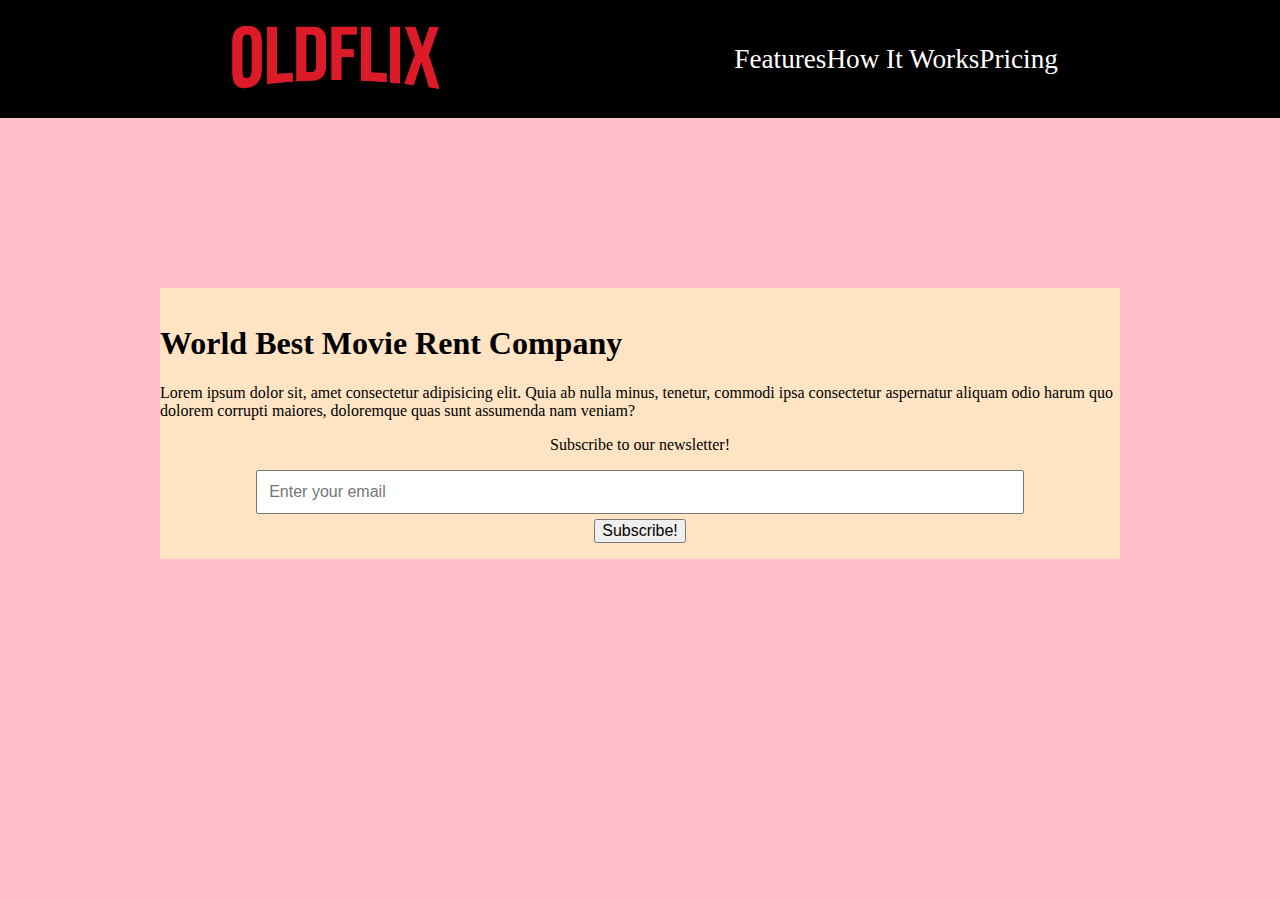
==== Landing-Page/index.html @ 25eeeee4 "Merge pull request #1 from muhammedogz/landing-page" ====
<!DOCTYPE html>
<html lang="en">

<head>
    <meta charset="UTF-8">
    <meta http-equiv="X-UA-Compatible" content="IE=edge">
    <meta name="viewport" content="width=device-width, initial-scale=1.0">
    <link rel="stylesheet" href="style/style.css">
    <title>Awesome Landing Page</title>
</head>

<body>
    <header>
        <nav class="container container-flex">
            <a class="logo" href="index.html"><img src="images/logo.png" alt="oldflix logo"></a>
            <ul class="container-flex">
                <li><a href="#">Features</a></li>
                <li><a href="#">How It Works</a></li>
                <li><a href="#">Pricing</a></li>
            </ul>
        </nav>
    </header>
    <main class="container container-main">
        <section class="intro">
            <h1>World Best Movie Rent Company</h1>
            <p>
                Lorem ipsum dolor sit, amet consectetur adipisicing elit. Quia ab nulla minus, tenetur, commodi ipsa
                consectetur aspernatur aliquam odio harum quo dolorem corrupti maiores, doloremque quas sunt assumenda
                nam veniam?
            </p>
            <form action="#" method="POST">
                <label for="email">Subscribe to our newsletter!</label>
                <input type="email" name="email" id="email" placeholder="Enter your email">
                <button type="submit">Subscribe!</button>
            </form>
        </section>
        <section class="features">

        </section>
        <section class="how-it-works">

        </section>
        <section class="pricing">

        </section>
    </main>
    <footer>

    </footer>
</body>

<script src="https://cdn.freecodecamp.org/testable-projects-fcc/v1/bundle.js"></script>

</html>
---- Landing-Page/style/style.css ----
:root {
	--color-red: #e50914;
}

* {
	box-sizing: border-box;
}

body {
	margin: 0;

	background-color: pink;
}

img {
	display: block;
	max-width: 100%;
}

input,
label,
button,
textarea,
a {
	font-size: inherit;
	font-weight: inherit;
}

/* typography */

/* container */

.container {
	width: 90%;
	margin: 0 auto;
}

.container-main {
	width: 75%;
}

.container-flex {
	display: flex;
	flex-direction: column;
}

@media (min-width: 680px) {
	.container-flex {
		flex-direction: row;
	}
}

/* header and nav */

header {
	background-color: #000;
	position: fixed;
	top: 0;
	width: 100%;
}

.logo {
	margin: 0 auto;
}

nav {
	padding: 1em;
}

nav ul {
	align-items: center;

	list-style: none;

	color: #fff;
	margin: 0 auto;
	padding: 0;
}

nav ul li {
	margin: 0.6em auto;
}

nav ul a {
	display: block;
	color: #fff;
	text-decoration: none;
	font-size: 1.7em;
	transform: scale(1);
	transition: transform 0.01s ease-in-out;
}

nav ul a:hover,
nav ul a:focus {
	transform: scale(1.15);
	color: var(--color-red);
}

/** MAIN **/

/* intro */

main {
	padding-top: 18em;
}

.intro {
	background-color: bisque;
	padding: 1em 0;
}

.intro form {
	display: flex;
	flex-direction: column;
	align-items: center;
}

.intro form label {
	display: block;
	margin-bottom: 1em;
}

.intro form input {
	margin-bottom: 0.3em;
	padding: 0.7em;
	width: 80%;
}

#submit {
	background: none;
	border: none;

	background-color: black;
	color: #fff;
	margin-top: 0.3em;
	padding: 1.2em 2em;
	cursor: pointer;
}

#submit:hover {
	background-color: var(--color-red);
}

/* Features */
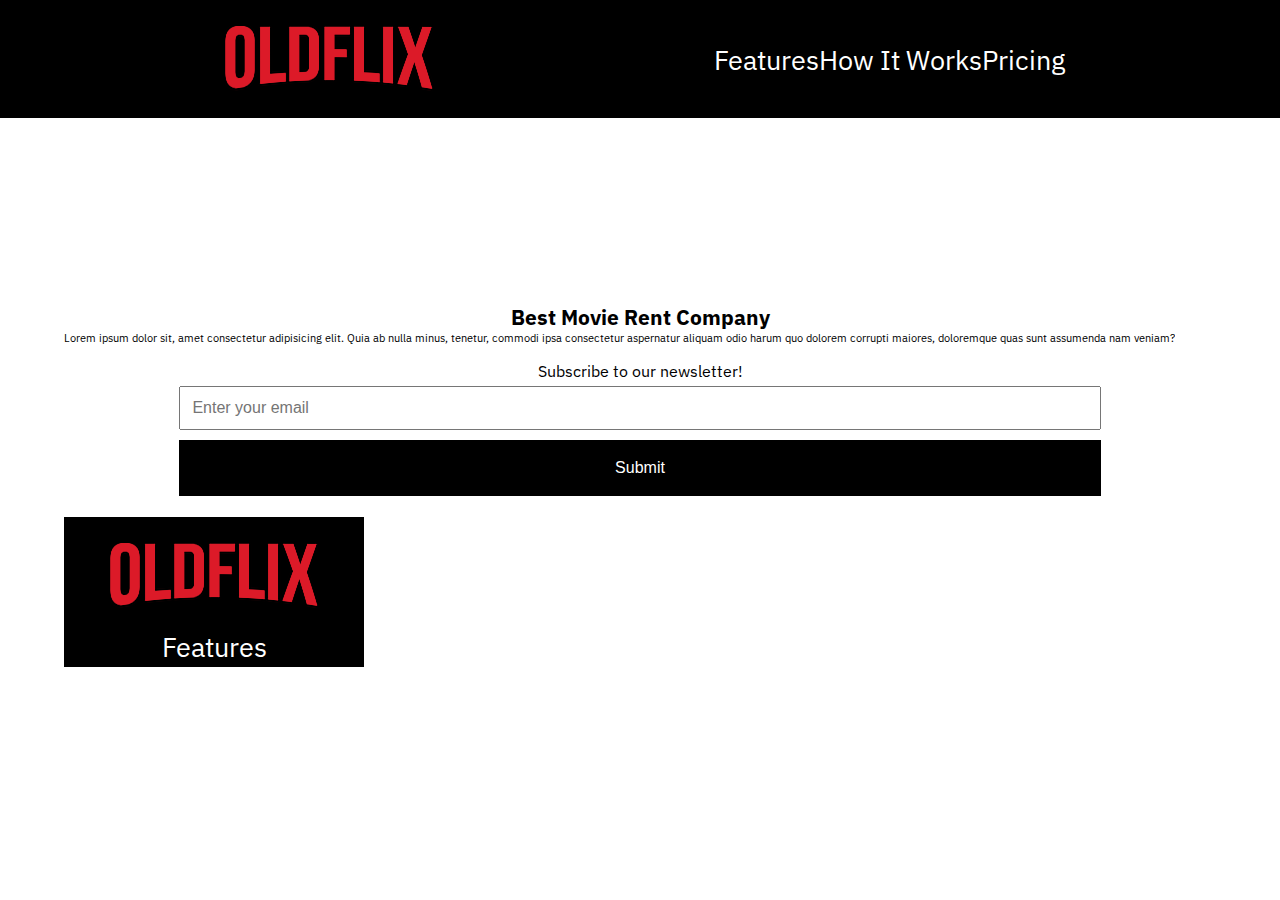
==== commit 8c771f30: "Add google fonts" ====
--- a/Landing-Page/index.html
+++ b/Landing-Page/index.html
@@ -5,42 +5,48 @@
     <meta charset="UTF-8">
     <meta http-equiv="X-UA-Compatible" content="IE=edge">
     <meta name="viewport" content="width=device-width, initial-scale=1.0">
+    <link rel="preconnect" href="https://fonts.googleapis.com">
+    <link rel="preconnect" href="https://fonts.gstatic.com" crossorigin>
+    <link
+        href="https://fonts.googleapis.com/css2?family=IBM+Plex+Sans:ital,wght@0,300;0,400;0,700;1,300;1,400&display=swap"
+        rel="stylesheet">
     <link rel="stylesheet" href="style/style.css">
     <title>Awesome Landing Page</title>
 </head>
 
 <body>
-    <header>
-        <nav class="container container-flex">
-            <a class="logo" href="index.html"><img src="images/logo.png" alt="oldflix logo"></a>
+    <header id="header">
+        <nav class="container container-flex" id="nav-bar">
+            <a class="logo" href="index.html"><img id="header-img" src="images/logo.png" alt="oldflix logo"></a>
             <ul class="container-flex">
-                <li><a href="#">Features</a></li>
-                <li><a href="#">How It Works</a></li>
-                <li><a href="#">Pricing</a></li>
+                <li><a class="nav-link" href="#features">Features</a></li>
+                <li><a class="nav-link" href="#how-it-works">How It Works</a></li>
+                <li><a class="nav-link" href="#pricing">Pricing</a></li>
             </ul>
         </nav>
     </header>
     <main class="container container-main">
         <section class="intro">
-            <h1>World Best Movie Rent Company</h1>
+            <h1>Best Movie Rent Company</h1>
             <p>
                 Lorem ipsum dolor sit, amet consectetur adipisicing elit. Quia ab nulla minus, tenetur, commodi ipsa
                 consectetur aspernatur aliquam odio harum quo dolorem corrupti maiores, doloremque quas sunt assumenda
                 nam veniam?
             </p>
-            <form action="#" method="POST">
+            <form id="form" action="https://www.freecodecamp.com/email-submit" method="POST">
                 <label for="email">Subscribe to our newsletter!</label>
                 <input type="email" name="email" id="email" placeholder="Enter your email">
-                <button type="submit">Subscribe!</button>
+                <input id="submit" type="submit">
             </form>
         </section>
-        <section class="features">
+        <section id="features" class="features">
 
         </section>
-        <section class="how-it-works">
+        <section id="how-it-works" class="how-it-works">
+            <iframe id="video" src="#" frameborder="0"></iframe>
 
         </section>
-        <section class="pricing">
+        <section id="pricing" class="pricing">
 
         </section>
     </main>
--- a/Landing-Page/style/style.css
+++ b/Landing-Page/style/style.css
@@ -7,14 +7,20 @@
 }
 
 body {
+	font-family: "IBM Plex Sans", sans-serif;
+	font-size: 1rem;
 	margin: 0;
-
-	background-color: pink;
 }
 
 img {
 	display: block;
 	max-width: 100%;
+}
+
+h1,
+h2,
+p {
+	margin: 0;
 }
 
 input,
@@ -28,6 +34,18 @@
 
 /* typography */
 
+h1 {
+	font-size: 1.3em;
+}
+
+h2 {
+	font-size: 1em;
+}
+
+p {
+	font-size: 0.7em;
+}
+
 /* container */
 
 .container {
@@ -36,7 +54,7 @@
 }
 
 .container-main {
-	width: 75%;
+	width: 90%;
 }
 
 .container-flex {
@@ -56,6 +74,7 @@
 	background-color: #000;
 	position: fixed;
 	top: 0;
+	z-index: 2;
 	width: 100%;
 }
 
@@ -105,8 +124,11 @@
 }
 
 .intro {
-	background-color: bisque;
 	padding: 1em 0;
+}
+
+.intro h1 {
+	text-align: center;
 }
 
 .intro form {
@@ -117,7 +139,8 @@
 
 .intro form label {
 	display: block;
-	margin-bottom: 1em;
+	margin-top: 1em;
+	margin-bottom: 0.3em;
 }
 
 .intro form input {
@@ -127,6 +150,7 @@
 }
 
 #submit {
+	display: block;
 	background: none;
 	border: none;
 
@@ -135,10 +159,13 @@
 	margin-top: 0.3em;
 	padding: 1.2em 2em;
 	cursor: pointer;
+	transform: scale(1);
+	transition: all 250ms;
 }
 
 #submit:hover {
 	background-color: var(--color-red);
+	transform: scale(1.07);
 }
 
 /* Features */
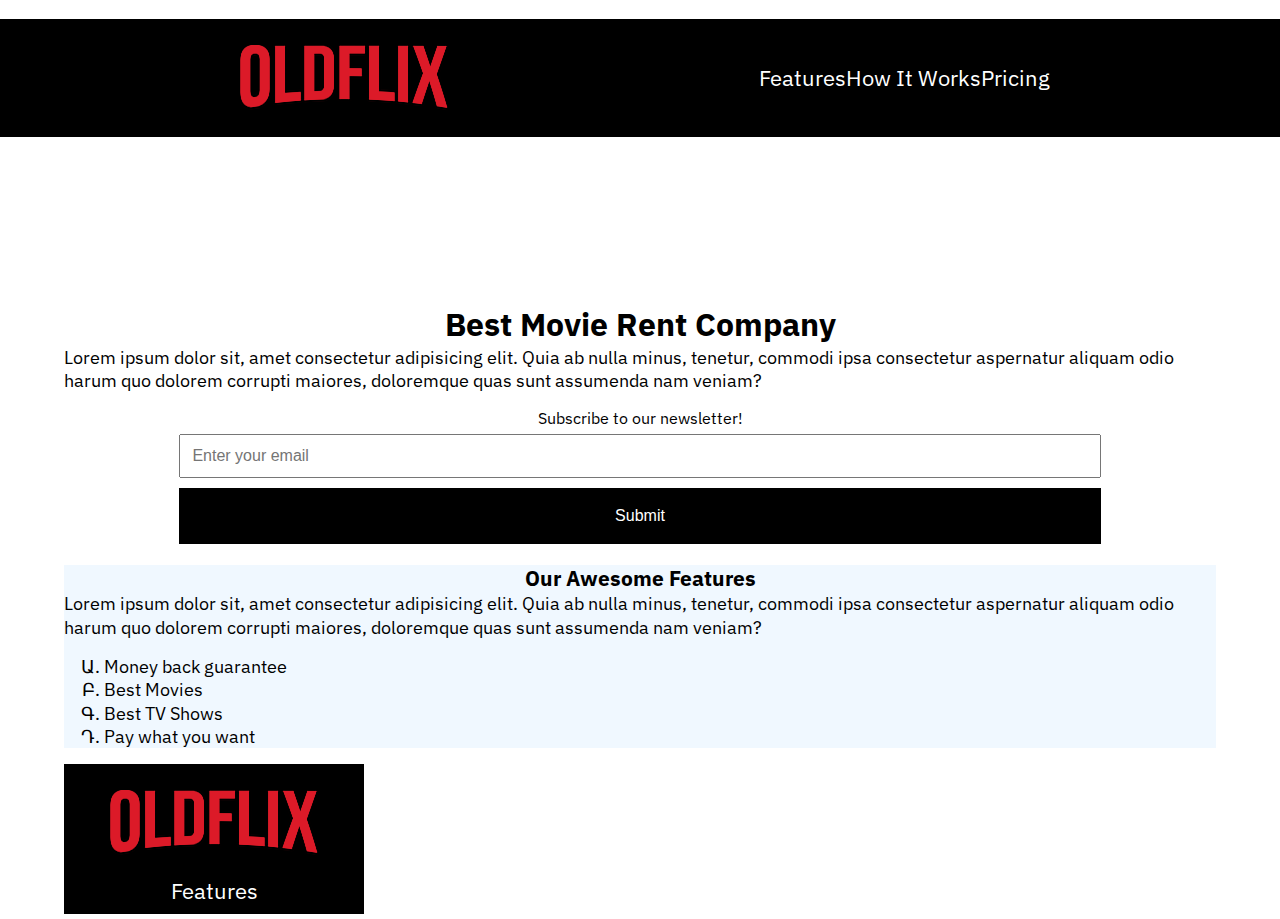
==== commit 788eeabd: "Add new section and style 1" ====
--- a/Landing-Page/index.html
+++ b/Landing-Page/index.html
@@ -40,7 +40,18 @@
             </form>
         </section>
         <section id="features" class="features">
-
+            <h2>Our Awesome Features</h2>
+            <p>
+                Lorem ipsum dolor sit, amet consectetur adipisicing elit. Quia ab nulla minus, tenetur, commodi ipsa
+                consectetur aspernatur aliquam odio harum quo dolorem corrupti maiores, doloremque quas sunt assumenda
+                nam veniam?
+            </p>
+            <ul>
+                <li>Money back guarantee</li>
+                <li>Best Movies</li>
+                <li>Best TV Shows</li>
+                <li>Pay what you want</li>
+            </ul>
         </section>
         <section id="how-it-works" class="how-it-works">
             <iframe id="video" src="#" frameborder="0"></iframe>
--- a/Landing-Page/style/style.css
+++ b/Landing-Page/style/style.css
@@ -10,6 +10,7 @@
 	font-family: "IBM Plex Sans", sans-serif;
 	font-size: 1rem;
 	margin: 0;
+	line-height: 1.3;
 }
 
 img {
@@ -35,15 +36,16 @@
 /* typography */
 
 h1 {
+	font-size: 2rem;
+}
+
+h2 {
 	font-size: 1.3em;
 }
 
-h2 {
-	font-size: 1em;
-}
-
-p {
-	font-size: 0.7em;
+p,
+li {
+	font-size: 1.125rem;
 }
 
 /* container */
@@ -104,7 +106,7 @@
 	display: block;
 	color: #fff;
 	text-decoration: none;
-	font-size: 1.7em;
+	font-size: 1.2em;
 	transform: scale(1);
 	transition: transform 0.01s ease-in-out;
 }
@@ -169,3 +171,15 @@
 }
 
 /* Features */
+
+.features {
+	background-color: aliceblue;
+}
+
+.features h2 {
+	text-align: center;
+}
+
+.features ul {
+	list-style: armenian;
+}
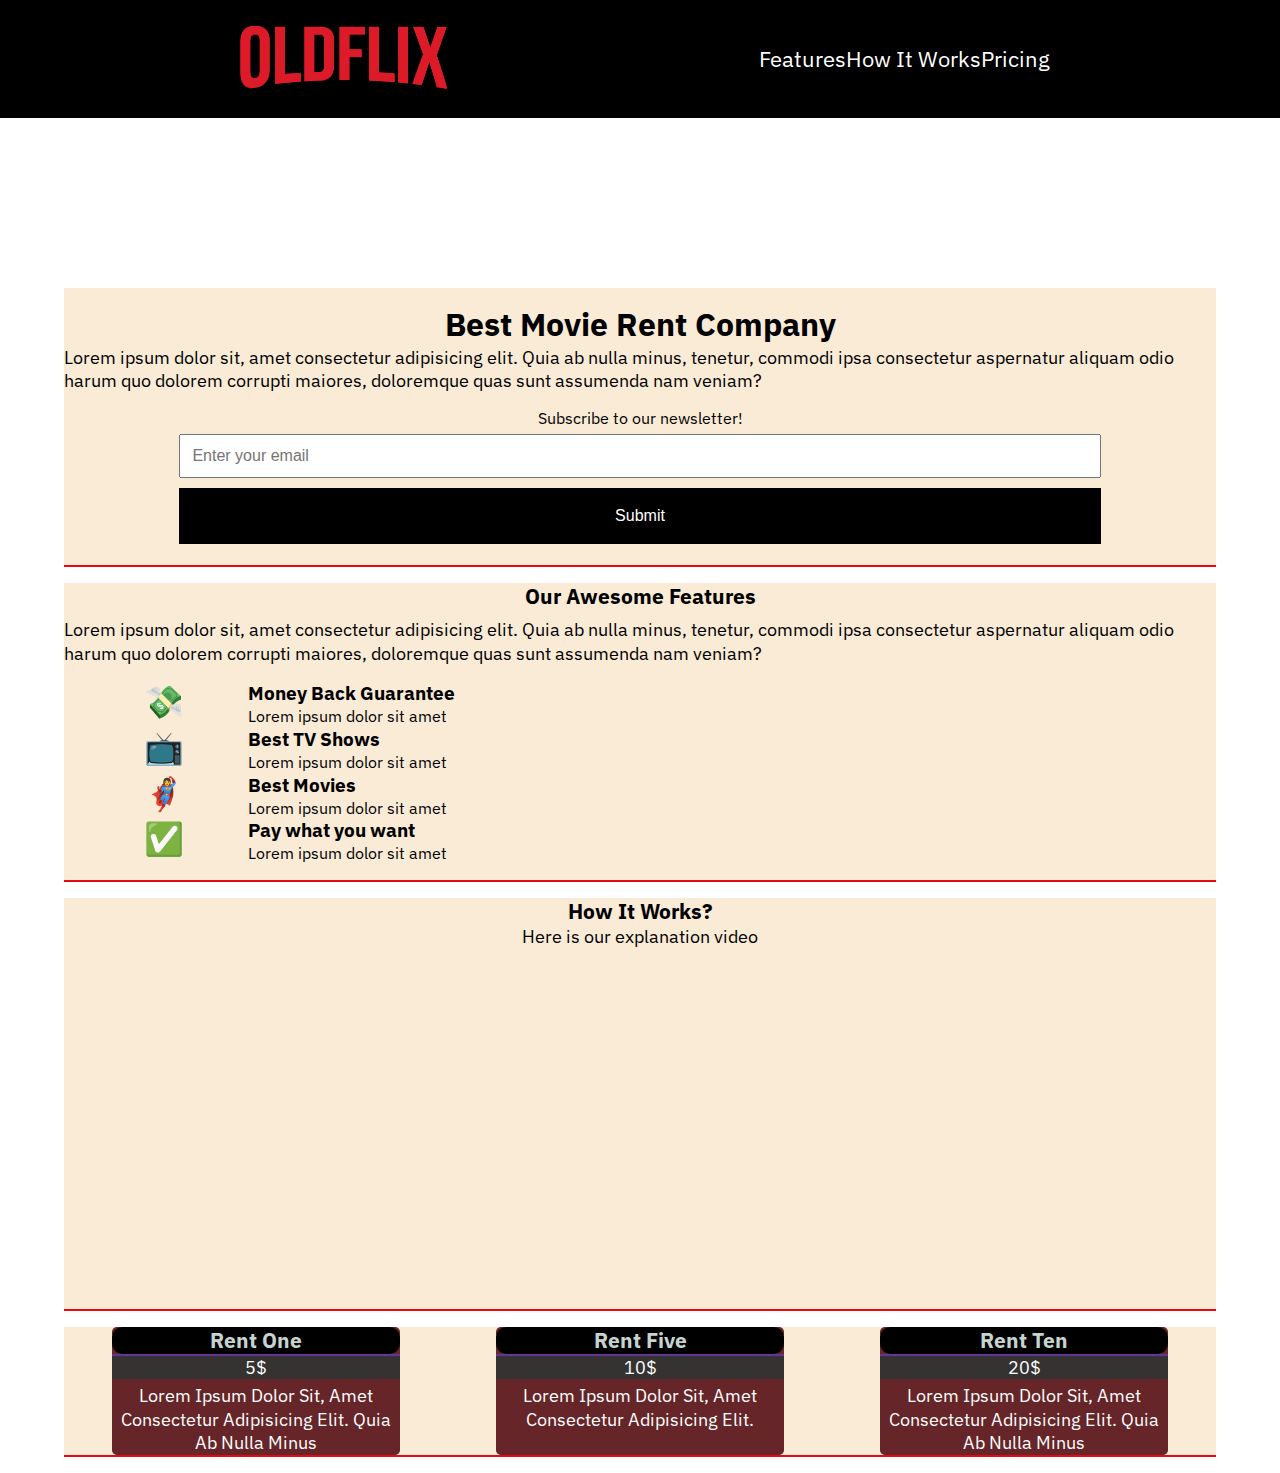
==== commit 5d302348: "Style section two and second" ====
--- a/Landing-Page/index.html
+++ b/Landing-Page/index.html
@@ -46,19 +46,61 @@
                 consectetur aspernatur aliquam odio harum quo dolorem corrupti maiores, doloremque quas sunt assumenda
                 nam veniam?
             </p>
-            <ul>
-                <li>Money back guarantee</li>
-                <li>Best Movies</li>
-                <li>Best TV Shows</li>
-                <li>Pay what you want</li>
-            </ul>
+            <div class="emoji-features">
+                <div class="emoji-div">
+                    <p>💸</p>
+                    <div>
+                        <h2>Money Back Guarantee</h2>
+                        <p>Lorem ipsum dolor sit amet</p>
+                    </div>
+                </div>
+                <div class="emoji-div">
+                    <p>📺</p>
+                    <div>
+                        <h2>Best TV Shows</h2>
+                        <p>Lorem ipsum dolor sit amet</p>
+                    </div>
+                </div>
+                <div class="emoji-div">
+                    <p>🦸‍♀️</p>
+                    <div>
+                        <h2>Best Movies</h2>
+                        <p>Lorem ipsum dolor sit amet</p>
+                    </div>
+                </div>
+                <div class="emoji-div">
+                    <p>✅</p>
+                    <div>
+                        <h2>Pay what you want</h2>
+                        <p>Lorem ipsum dolor sit amet</p>
+                    </div>
+                </div>
+            </div>
         </section>
         <section id="how-it-works" class="how-it-works">
-            <iframe id="video" src="#" frameborder="0"></iframe>
-
+            <h2>How It Works?</h2>
+            <p>Here is our explanation video</p>
+            <iframe id="video" src="https://www.youtube.com/embed/Pa6-XsUek7o" title="YouTube video player"
+                frameborder="0"
+                allow="accelerometer; autoplay; clipboard-write; encrypted-media; gyroscope; picture-in-picture"
+                allowfullscreen></iframe>
         </section>
         <section id="pricing" class="pricing">
-
+            <div class="price-card">
+                <h2>Rent One</h2>
+                <p class="price">5$</p>
+                <p>Lorem ipsum dolor sit, amet consectetur adipisicing elit. Quia ab nulla minus</p>
+            </div>
+            <div class="price-card">
+                <h2>Rent Five</h2>
+                <p class="price">10$</p>
+                <p>Lorem ipsum dolor sit, amet consectetur adipisicing elit. </p>
+            </div>
+            <div class="price-card">
+                <h2>Rent ten</h2>
+                <p class="price">20$</p>
+                <p>Lorem ipsum dolor sit, amet consectetur adipisicing elit. Quia ab nulla minus</p>
+            </div>
         </section>
     </main>
     <footer>
--- a/Landing-Page/style/style.css
+++ b/Landing-Page/style/style.css
@@ -20,7 +20,8 @@
 
 h1,
 h2,
-p {
+p,
+ul {
 	margin: 0;
 }
 
@@ -119,11 +120,17 @@
 
 /** MAIN **/
 
-/* intro */
-
 main {
 	padding-top: 18em;
 }
+
+main > section {
+	background-color: antiquewhite;
+	border-bottom: 2px solid #e50914;
+	margin-bottom: 1em;
+}
+
+/* intro */
 
 .intro {
 	padding: 1em 0;
@@ -171,15 +178,79 @@
 }
 
 /* Features */
-
+/* 
 .features {
-	background-color: aliceblue;
-}
-
-.features h2 {
-	text-align: center;
-}
-
-.features ul {
-	list-style: armenian;
-}
+} */
+
+.features > h2 {
+	text-align: center;
+	margin: 0.4em 0;
+}
+
+.emoji-features {
+	padding: 1em;
+}
+
+.emoji-div {
+	display: flex;
+}
+
+.emoji-div p {
+	font-size: 1em;
+}
+
+.emoji-div h2 {
+	font-size: 1.2em;
+}
+
+.emoji-div > p {
+	font-size: 2em;
+	margin: 0 2em;
+}
+
+/* how it works */
+
+.how-it-works {
+	text-align: center;
+}
+
+#video {
+	display: block;
+	width: 100%;
+	height: 40vh;
+}
+
+/* pricing */
+
+.pricing {
+	display: flex;
+	justify-content: space-around;
+}
+
+.price-card {
+	display: block;
+	width: 25%;
+
+	background-color: #662528;
+	border-radius: 0.3em;
+
+	color: #fff;
+	text-align: center;
+	text-transform: capitalize;
+}
+
+.price-card p {
+	align-self: center;
+}
+
+.price-card h2 {
+	color: #c6d3ce;
+	background-color: #000;
+	border-radius: 0.5em;
+}
+
+.price {
+	border-top: 2px solid rebeccapurple;
+	background-color: #353232;
+	margin-bottom: 0.3em;
+}
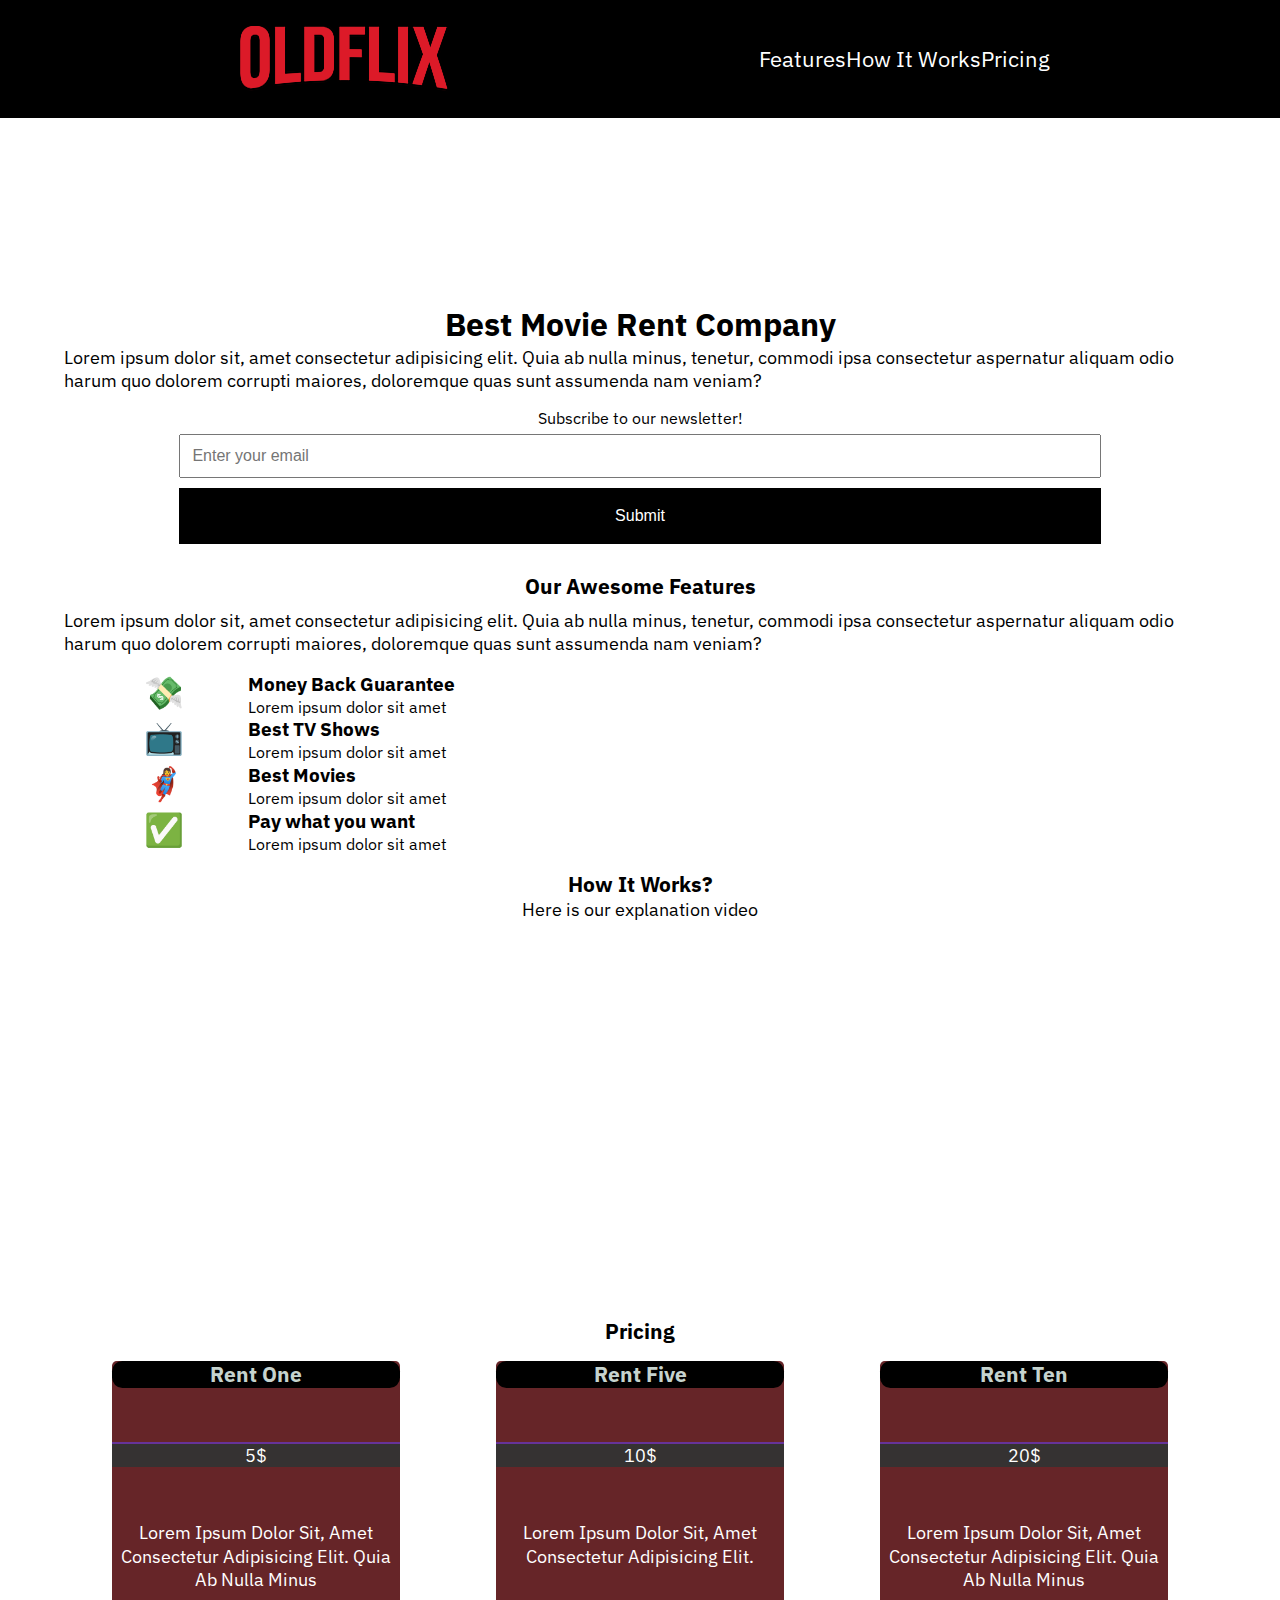
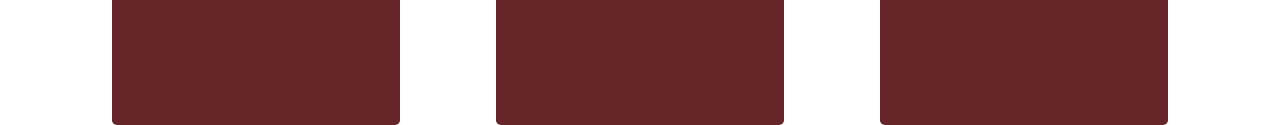
==== commit 35d16647: "Change text-alignemnt" ====
--- a/Landing-Page/index.html
+++ b/Landing-Page/index.html
@@ -85,21 +85,24 @@
                 allow="accelerometer; autoplay; clipboard-write; encrypted-media; gyroscope; picture-in-picture"
                 allowfullscreen></iframe>
         </section>
-        <section id="pricing" class="pricing">
-            <div class="price-card">
-                <h2>Rent One</h2>
-                <p class="price">5$</p>
-                <p>Lorem ipsum dolor sit, amet consectetur adipisicing elit. Quia ab nulla minus</p>
-            </div>
-            <div class="price-card">
-                <h2>Rent Five</h2>
-                <p class="price">10$</p>
-                <p>Lorem ipsum dolor sit, amet consectetur adipisicing elit. </p>
-            </div>
-            <div class="price-card">
-                <h2>Rent ten</h2>
-                <p class="price">20$</p>
-                <p>Lorem ipsum dolor sit, amet consectetur adipisicing elit. Quia ab nulla minus</p>
+        <section id="pricing">
+            <h2 class="pricing-title">Pricing</h2>
+            <div class="pricing">
+                <div class="price-card">
+                    <h2>Rent One</h2>
+                    <p class="price">5$</p>
+                    <p>Lorem ipsum dolor sit, amet consectetur adipisicing elit. Quia ab nulla minus</p>
+                </div>
+                <div class="price-card">
+                    <h2>Rent Five</h2>
+                    <p class="price">10$</p>
+                    <p>Lorem ipsum dolor sit, amet consectetur adipisicing elit. </p>
+                </div>
+                <div class="price-card">
+                    <h2>Rent ten</h2>
+                    <p class="price">20$</p>
+                    <p>Lorem ipsum dolor sit, amet consectetur adipisicing elit. Quia ab nulla minus</p>
+                </div>
             </div>
         </section>
     </main>
--- a/Landing-Page/style/style.css
+++ b/Landing-Page/style/style.css
@@ -124,11 +124,11 @@
 	padding-top: 18em;
 }
 
-main > section {
+/* main > section {
 	background-color: antiquewhite;
 	border-bottom: 2px solid #e50914;
 	margin-bottom: 1em;
-}
+} */
 
 /* intro */
 
@@ -215,6 +215,7 @@
 }
 
 #video {
+	margin-top: 1em;
 	display: block;
 	width: 100%;
 	height: 40vh;
@@ -223,8 +224,14 @@
 /* pricing */
 
 .pricing {
+	margin-top: 1em;
 	display: flex;
 	justify-content: space-around;
+}
+
+.pricing-title {
+	margin-top: 1em;
+	text-align: center;
 }
 
 .price-card {
@@ -234,12 +241,15 @@
 	background-color: #662528;
 	border-radius: 0.3em;
 
+	padding-bottom: 5em;
+
 	color: #fff;
 	text-align: center;
 	text-transform: capitalize;
 }
 
 .price-card p {
+	margin: 3em 0;
 	align-self: center;
 }
 
@@ -250,6 +260,7 @@
 }
 
 .price {
+	margin: 10em;
 	border-top: 2px solid rebeccapurple;
 	background-color: #353232;
 	margin-bottom: 0.3em;
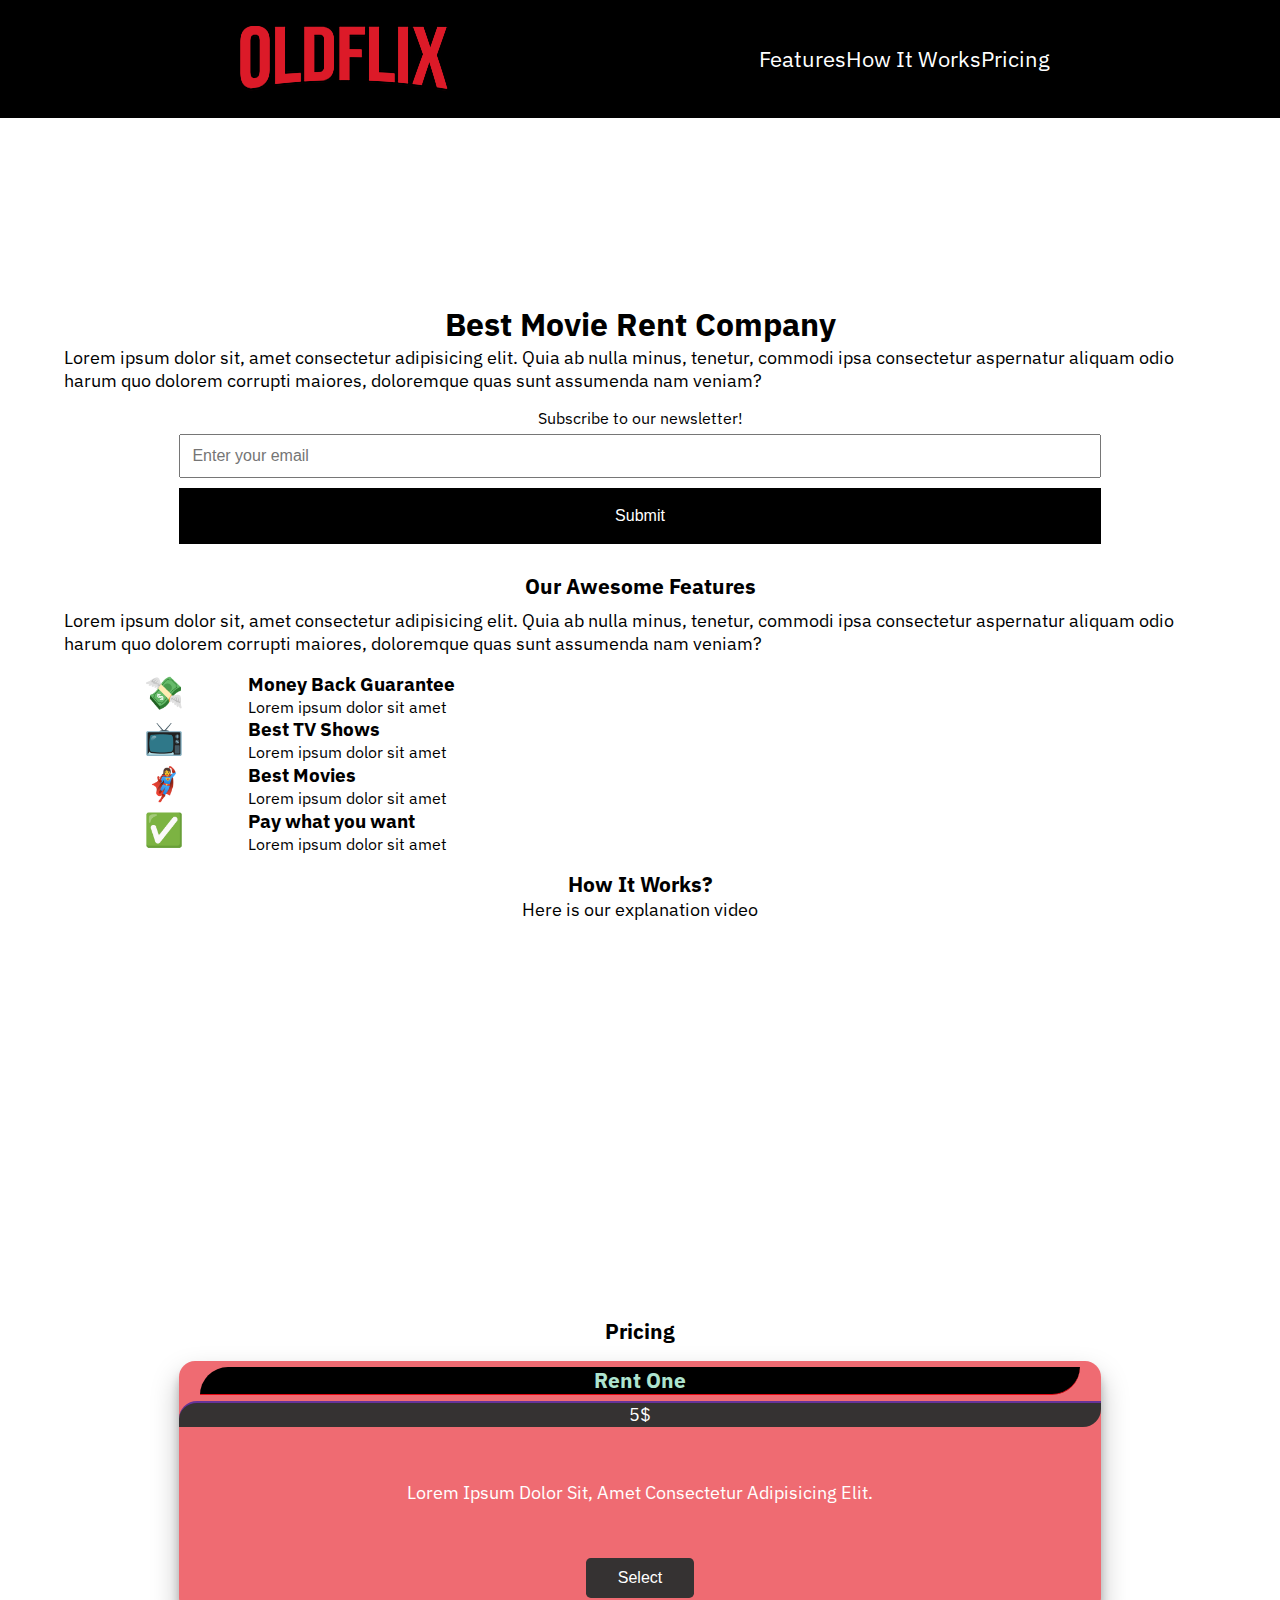
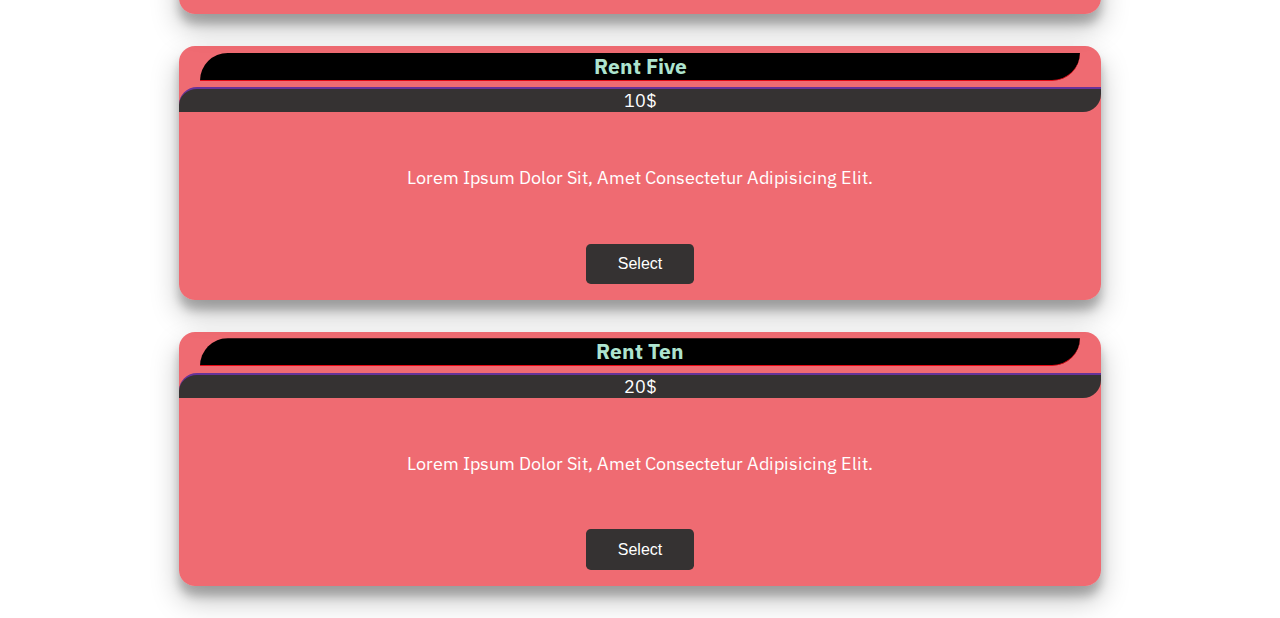
==== commit 0482255a: "Add styling to card" ====
--- a/Landing-Page/index.html
+++ b/Landing-Page/index.html
@@ -91,17 +91,20 @@
                 <div class="price-card">
                     <h2>Rent One</h2>
                     <p class="price">5$</p>
-                    <p>Lorem ipsum dolor sit, amet consectetur adipisicing elit. Quia ab nulla minus</p>
+                    <p class="price-info">Lorem ipsum dolor sit, amet consectetur adipisicing elit.</p>
+                    <button>Select</button>
                 </div>
                 <div class="price-card">
                     <h2>Rent Five</h2>
                     <p class="price">10$</p>
-                    <p>Lorem ipsum dolor sit, amet consectetur adipisicing elit. </p>
+                    <p class="price-info">Lorem ipsum dolor sit, amet consectetur adipisicing elit.</p>
+                    <button>Select</button>
                 </div>
                 <div class="price-card">
                     <h2>Rent ten</h2>
                     <p class="price">20$</p>
-                    <p>Lorem ipsum dolor sit, amet consectetur adipisicing elit. Quia ab nulla minus</p>
+                    <p class="price-info">Lorem ipsum dolor sit, amet consectetur adipisicing elit.</p>
+                    <button>Select</button>
                 </div>
             </div>
         </section>
--- a/Landing-Page/style/style.css
+++ b/Landing-Page/style/style.css
@@ -1,5 +1,6 @@
 :root {
 	--color-red: #e50914;
+	--color-red-opacity: rgba(229, 9, 20, 0.6);
 }
 
 * {
@@ -226,7 +227,9 @@
 .pricing {
 	margin-top: 1em;
 	display: flex;
-	justify-content: space-around;
+	flex-direction: column;
+	justify-content: space-between;
+	align-items: center;
 }
 
 .pricing-title {
@@ -236,32 +239,61 @@
 
 .price-card {
 	display: block;
-	width: 25%;
-
-	background-color: #662528;
-	border-radius: 0.3em;
-
-	padding-bottom: 5em;
+	width: 80%;
+
+	background-color: var(--color-red-opacity);
+	box-shadow: rgba(0, 0, 0, 0.25) 0px 14px 28px,
+		rgba(0, 0, 0, 0.22) 0px 10px 10px;
+	border-radius: 1em;
+
+	margin-bottom: 2em;
+	padding-bottom: 1em;
 
 	color: #fff;
 	text-align: center;
 	text-transform: capitalize;
 }
 
-.price-card p {
-	margin: 3em 0;
-	align-self: center;
+.price-card:hover {
+	background-color: var(--color-red);
 }
 
 .price-card h2 {
-	color: #c6d3ce;
+	color: #aee4cf;
 	background-color: #000;
-	border-radius: 0.5em;
+	margin-inline: 1em;
+	margin-block: 0.3em;
+	border-radius: 2em 0 2em 0;
+	border-bottom: 1px solid var(--color-red);
 }
 
 .price {
-	margin: 10em;
+	margin: 0;
 	border-top: 2px solid rebeccapurple;
 	background-color: #353232;
-	margin-bottom: 0.3em;
-}
+	border-radius: 1em 0 1em 0;
+}
+
+.price-info {
+	margin: 3em 0;
+	width: 70%;
+	margin-inline: auto;
+	align-self: center;
+}
+
+.price-card button {
+	background: none;
+	border: none;
+	cursor: pointer;
+	color: #fff;
+	background-color: #353232;
+	border-radius: 0.3em;
+	padding: 0.7em 2em;
+	transform: scale(1);
+	transition: all 250ms;
+}
+
+.price-card button:hover {
+	transform: scale(1.07);
+	background-color: rebeccapurple;
+}
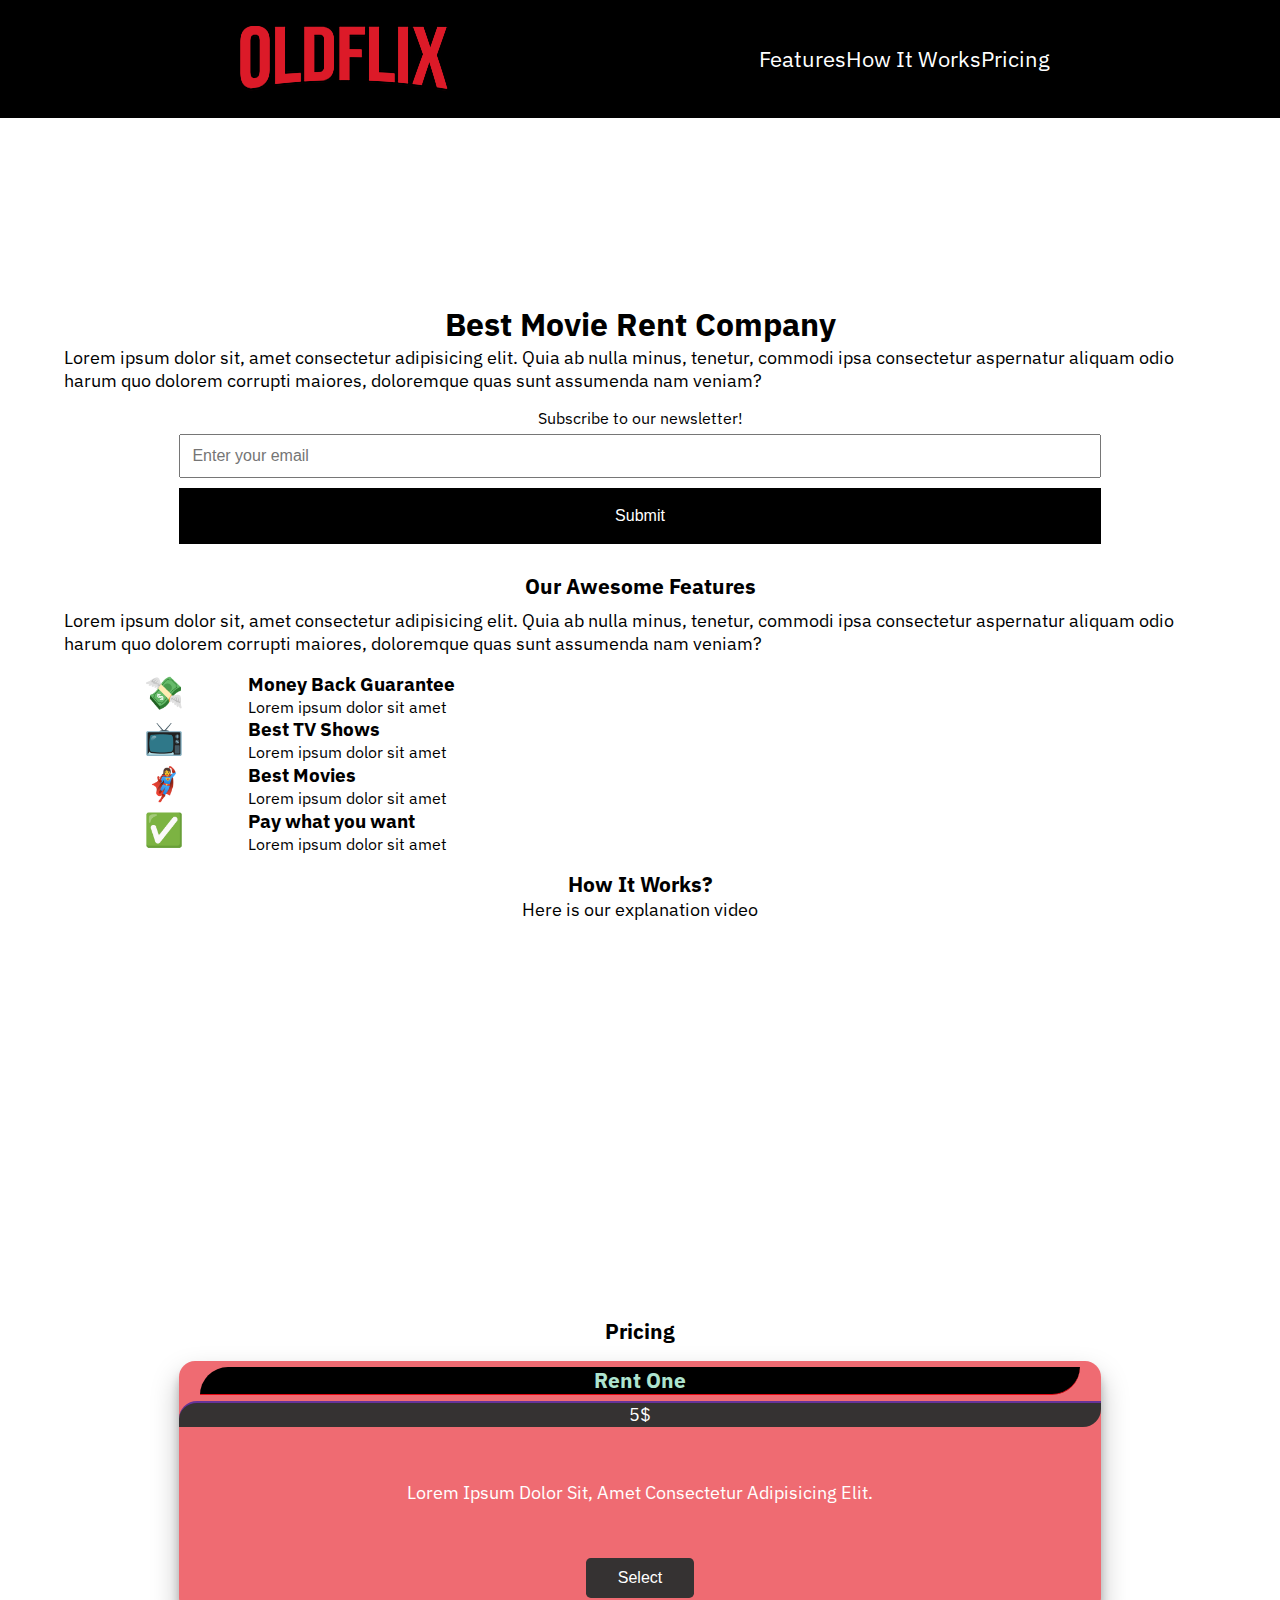
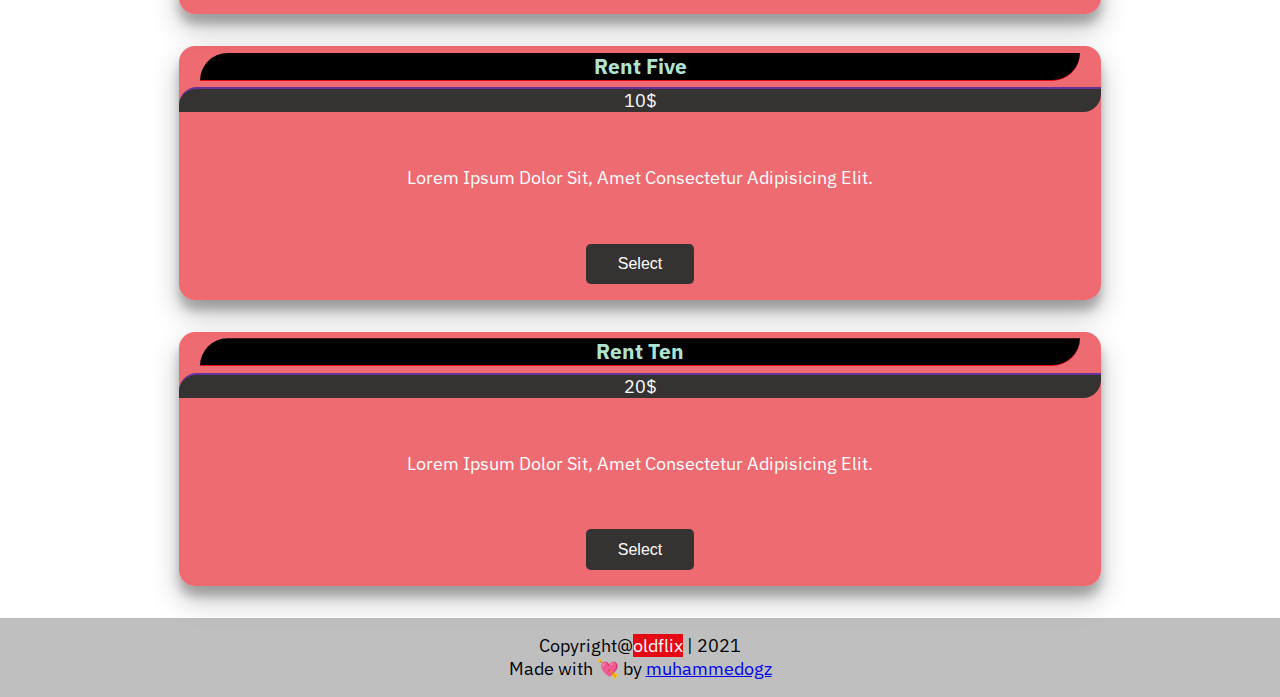
==== commit 5ac76e9f: "Add and style footer" ====
--- a/Landing-Page/index.html
+++ b/Landing-Page/index.html
@@ -110,7 +110,10 @@
         </section>
     </main>
     <footer>
-
+        <div class="footer">
+            <p>Copyright@<span>oldflix</span> | 2021</p>
+            <p>Made with 💘 by <a href="http://github.com/muhammedogz">muhammedogz</a></p>
+        </div>
     </footer>
 </body>
 
--- a/Landing-Page/style/style.css
+++ b/Landing-Page/style/style.css
@@ -297,3 +297,16 @@
 	transform: scale(1.07);
 	background-color: rebeccapurple;
 }
+
+/* footer */
+
+footer {
+	background-color: rgba(128, 128, 128, 0.5);
+	text-align: center;
+	padding: 1em;
+}
+
+footer span {
+	background-color: var(--color-red);
+	color: #fff;
+}
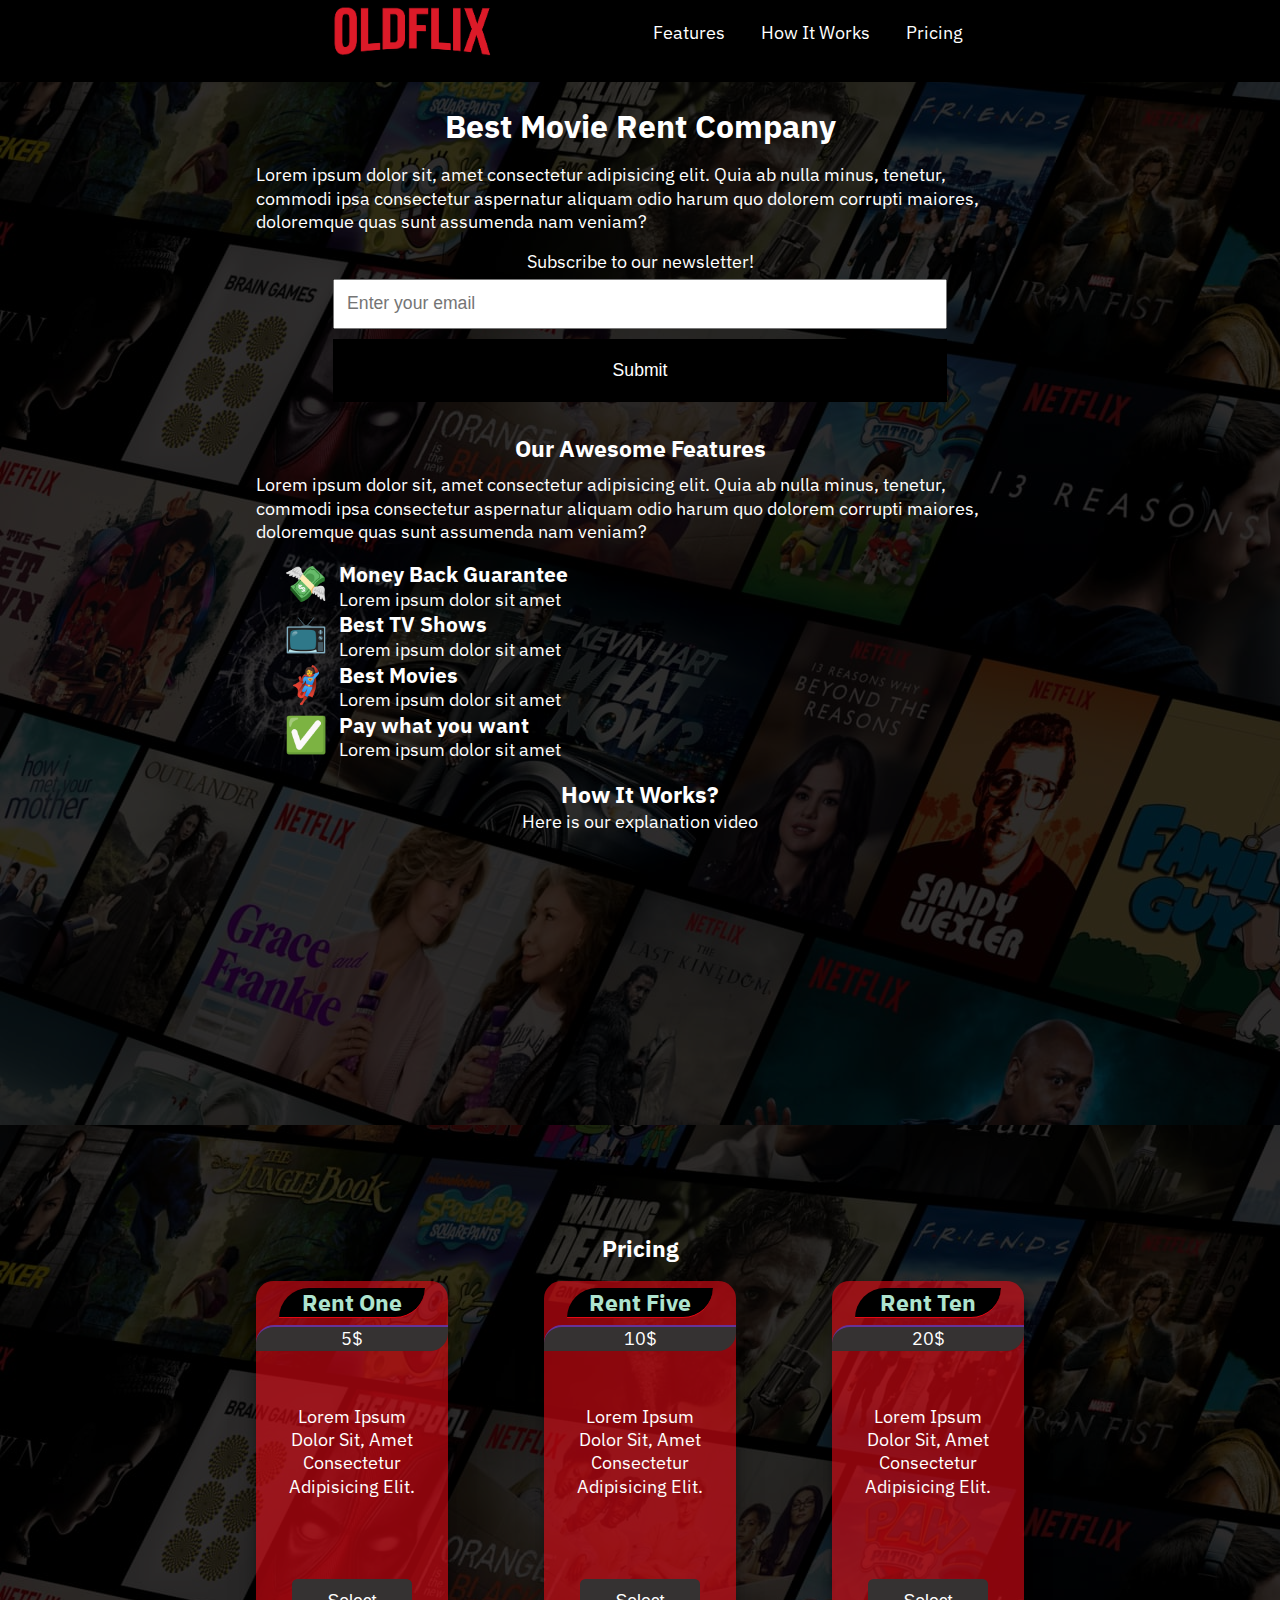
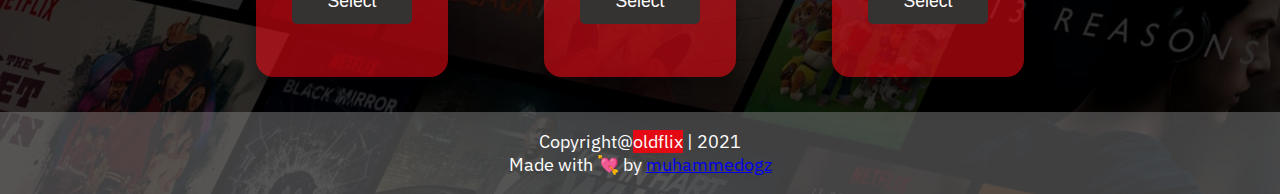
==== commit 84adbe24: "Fix markup validator errors" ====
--- a/Landing-Page/index.html
+++ b/Landing-Page/index.html
@@ -81,7 +81,6 @@
             <h2>How It Works?</h2>
             <p>Here is our explanation video</p>
             <iframe id="video" src="https://www.youtube.com/embed/Pa6-XsUek7o" title="YouTube video player"
-                frameborder="0"
                 allow="accelerometer; autoplay; clipboard-write; encrypted-media; gyroscope; picture-in-picture"
                 allowfullscreen></iframe>
         </section>
@@ -115,8 +114,9 @@
             <p>Made with 💘 by <a href="http://github.com/muhammedogz">muhammedogz</a></p>
         </div>
     </footer>
+
+    <script src="https://cdn.freecodecamp.org/testable-projects-fcc/v1/bundle.js"></script>
+
 </body>
 
-<script src="https://cdn.freecodecamp.org/testable-projects-fcc/v1/bundle.js"></script>
-
 </html>--- a/Landing-Page/style/style.css
+++ b/Landing-Page/style/style.css
@@ -1,10 +1,17 @@
+* {
+	box-sizing: border-box;
+}
+
 :root {
 	--color-red: #e50914;
 	--color-red-opacity: rgba(229, 9, 20, 0.6);
-}
-
-* {
-	box-sizing: border-box;
+	--color-red-opacity-hover: rgba(229, 9, 20, 0.8);
+	--scroll-padding: 14rem;
+}
+
+html {
+	scroll-behavior: smooth;
+	scroll-padding-top: var(--scroll-padding);
 }
 
 body {
@@ -12,11 +19,16 @@
 	font-size: 1rem;
 	margin: 0;
 	line-height: 1.3;
+	background-color: #3d3b3b;
+	background-image: url(../images/Netflix-Background.jpg);
+	background-blend-mode: multiply;
+	color: #fff;
 }
 
 img {
 	display: block;
-	max-width: 100%;
+	max-width: 75%;
+	margin: auto;
 }
 
 h1,
@@ -53,6 +65,7 @@
 /* container */
 
 .container {
+	max-width: 900px;
 	width: 90%;
 	margin: 0 auto;
 }
@@ -64,12 +77,6 @@
 .container-flex {
 	display: flex;
 	flex-direction: column;
-}
-
-@media (min-width: 680px) {
-	.container-flex {
-		flex-direction: row;
-	}
 }
 
 /* header and nav */
@@ -87,7 +94,7 @@
 }
 
 nav {
-	padding: 1em;
+	padding-bottom: 1em;
 }
 
 nav ul {
@@ -108,7 +115,7 @@
 	display: block;
 	color: #fff;
 	text-decoration: none;
-	font-size: 1.2em;
+	font-size: 1em;
 	transform: scale(1);
 	transition: transform 0.01s ease-in-out;
 }
@@ -122,7 +129,7 @@
 /** MAIN **/
 
 main {
-	padding-top: 18em;
+	padding-top: 13em;
 }
 
 /* main > section {
@@ -131,6 +138,10 @@
 	margin-bottom: 1em;
 } */
 
+/* main > section:target {
+	outline: 2px solid blue;
+} */
+
 /* intro */
 
 .intro {
@@ -139,6 +150,7 @@
 
 .intro h1 {
 	text-align: center;
+	margin-bottom: 0.5em;
 }
 
 .intro form {
@@ -190,6 +202,7 @@
 
 .emoji-features {
 	padding: 1em;
+	margin-right: 1em;
 }
 
 .emoji-div {
@@ -206,7 +219,7 @@
 
 .emoji-div > p {
 	font-size: 2em;
-	margin: 0 2em;
+	margin: 0 0.3em;
 }
 
 /* how it works */
@@ -220,6 +233,7 @@
 	display: block;
 	width: 100%;
 	height: 40vh;
+	border: none;
 }
 
 /* pricing */
@@ -247,7 +261,7 @@
 	border-radius: 1em;
 
 	margin-bottom: 2em;
-	padding-bottom: 1em;
+	padding-bottom: 3em;
 
 	color: #fff;
 	text-align: center;
@@ -255,7 +269,7 @@
 }
 
 .price-card:hover {
-	background-color: var(--color-red);
+	background-color: var(--color-red-opacity-hover);
 }
 
 .price-card h2 {
@@ -288,6 +302,7 @@
 	color: #fff;
 	background-color: #353232;
 	border-radius: 0.3em;
+	margin-top: 1.5em;
 	padding: 0.7em 2em;
 	transform: scale(1);
 	transition: all 250ms;
@@ -310,3 +325,69 @@
 	background-color: var(--color-red);
 	color: #fff;
 }
+
+/* media query */
+
+@media (min-width: 680px) {
+	html {
+		scroll-padding-top: 5rem;
+	}
+
+	body {
+		font-size: 1.1rem;
+	}
+
+	/* layout */
+
+	.container-main {
+		width: 60%;
+	}
+
+	.container-flex {
+		flex-direction: row;
+	}
+
+	/* nav */
+
+	nav {
+		align-items: center;
+	}
+
+	nav ul {
+		margin-left: 0;
+	}
+
+	nav ul li {
+		margin-inline: 1em;
+	}
+
+	/* main */
+
+	main {
+		padding-top: 5em;
+	}
+
+	/* how it works */
+
+	.how-it-works {
+		width: 50%;
+		margin: 0 auto;
+	}
+
+	/* pricing */
+
+	.pricing {
+		flex-direction: row;
+		justify-content: space-between;
+	}
+
+	.price-card {
+		width: 30%;
+	}
+}
+
+@media (min-width: 900px) {
+	.price-card {
+		width: 25%;
+	}
+}
